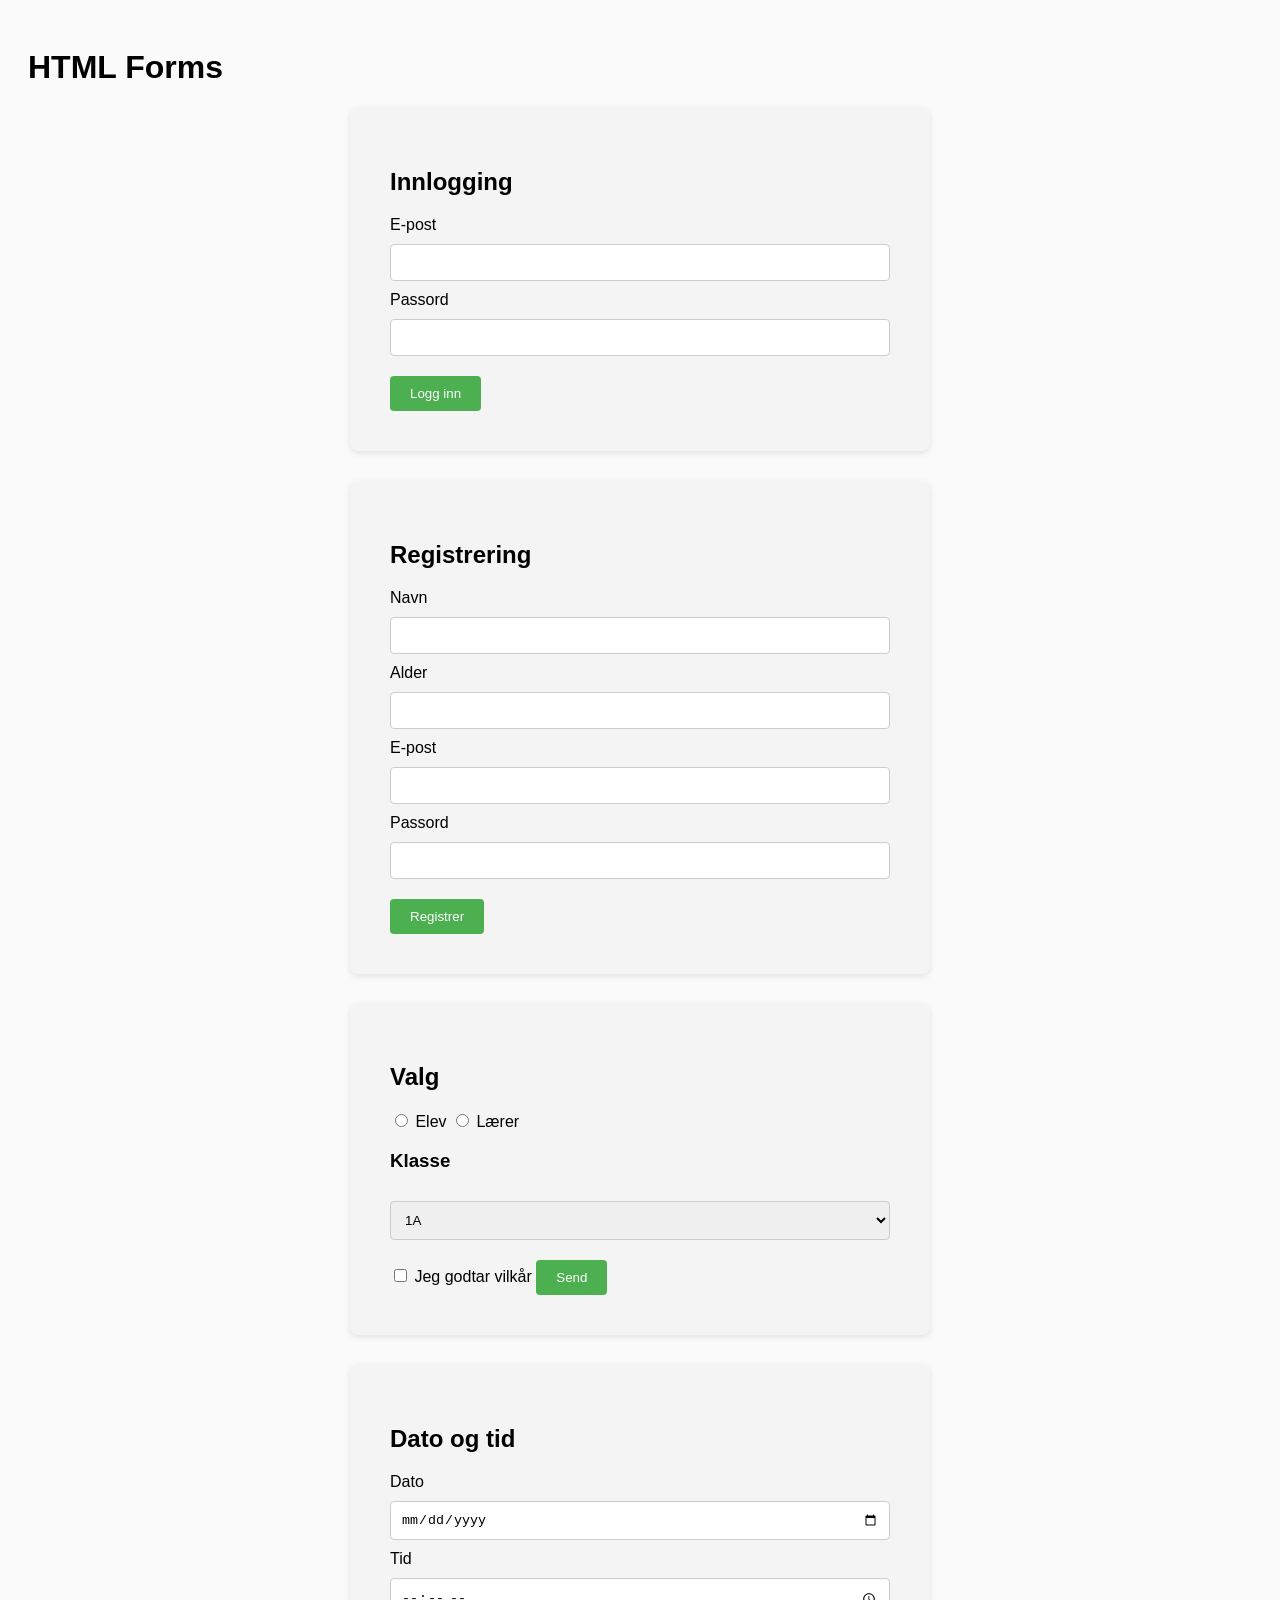
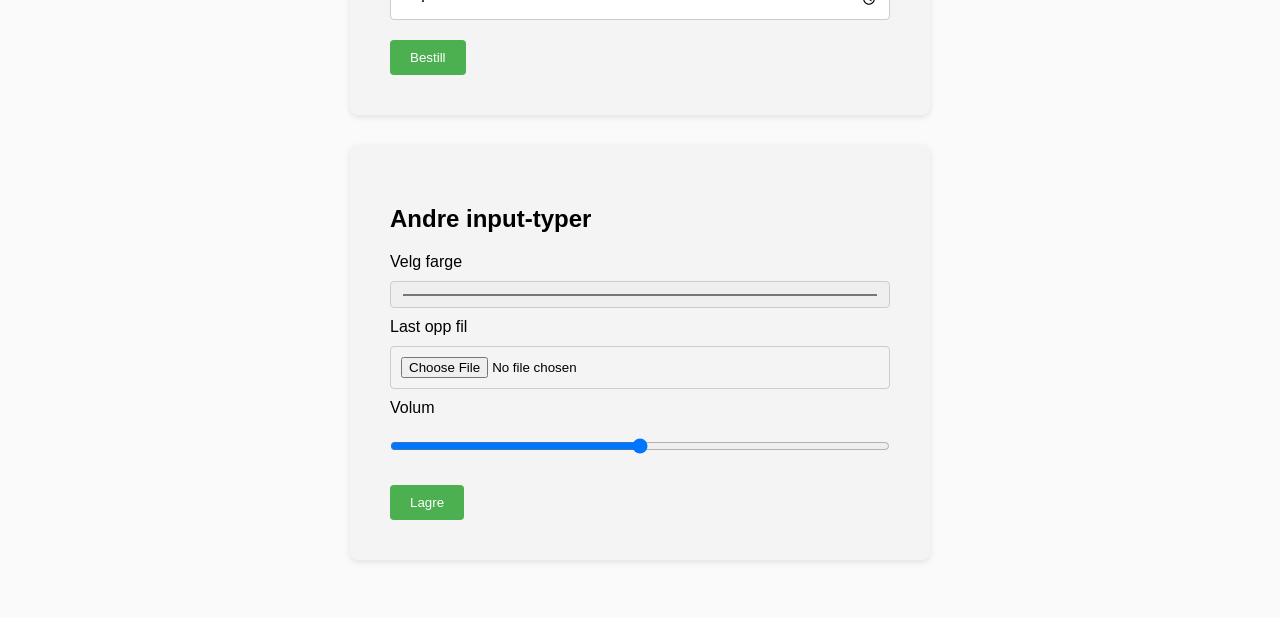
==== UKE-4/TIME-1/index.html @ cd5aebac "ADDED WEEK 4 LECTURE 1" ====
<!DOCTYPE html>
<html lang="en">
<head>
    <meta charset="UTF-8">
    <meta name="viewport" content="width=device-width, initial-scale=1.0">
    <title>HTML FORMS</title>
    <link rel="stylesheet" href="style.css">
    <script src="app.js" defer></script>
</head>
<body>
    <h1>HTML Forms</h1>

    <!-- 1. Innloggingsskjema -->
    <form id="login-form">
        <h2>Innlogging</h2>

        <label for="login-email">E-post</label>
        <input type="email" id="login-email" required>

        <label for="login-pass">Passord</label>
        <input type="password" id="login-pass" required>

        <button type="submit">Logg inn</button>
    </form>

    <!-- 2. Registreringsskjema -->
    <form>
        <h2>Registrering</h2>

        <label for="navn">Navn</label>
        <input type="text" id="navn" required>

        <label for="alder">Alder</label>
        <input type="number" id="alder" min="0" max="120">

        <label for="epost">E-post</label>
        <input type="email" id="epost" required>

        <label for="pass">Passord</label>
        <input type="password" id="pass" minlength="6">

        <button type="submit">Registrer</button>
    </form>

    <!-- 3. Valgskjema -->
    <form>
        <h2>Valg</h2>

        <label>
        <input type="radio" name="rolle"> Elev
        </label>
        <label>
        <input type="radio" name="rolle"> Lærer
        </label>

        <h3>Klasse</h3>
        <select id="klasse" name="klasse">
            <option value="1A">1A</option>
            <option value="1B">1B</option>
            <option value="2A">2A</option>
            <option value="2B">2B</option>
        </select>

        <label>
        <input type="checkbox"> Jeg godtar vilkår
        </label>

        <button type="submit">Send</button>
    </form>

    <!-- 4. Dato og tid -->
    <form>
        <h2>Dato og tid</h2>

        <label for="dato">Dato</label>
        <input type="date" id="dato">

        <label for="tid">Tid</label>
        <input type="time" id="tid">

        <button type="submit">Bestill</button>
    </form>

    <!-- 5. Spesielle input-typer -->
    <form>
        <h2>Andre input-typer</h2>

        <label for="farge">Velg farge</label>
        <input type="color" id="farge">

        <label for="fil">Last opp fil</label>
        <input type="file" id="fil">

        <label for="range">Volum</label>
        <input type="range" id="range" min="0" max="100">

        <button type="submit">Lagre</button>
    </form>
</body>
</html>
---- UKE-4/TIME-1/style.css ----
body {
    background-color: #fafafa;
    font-family: Arial, sans-serif;
    padding: 20px;
}

/* Form-styling */
form { 
    max-width: 500px; 
    margin: 0 auto 30px auto; /* 30px mellom hver form */
    padding: 40px; 
    background-color: #f4f4f4; 
    border-radius: 8px; 
    box-shadow: 0 2px 6px rgba(0,0,0,0.1);
}

/* Input-felt */
input[type="text"], 
input[type="password"], 
input[type="email"], 
input[type="number"], 
input[type="date"], 
input[type="time"], 
input[type="color"], 
input[type="file"], 
input[type="range"],
select {
    width: 100%; 
    padding: 10px; 
    margin: 10px 0; /* mellom hvert input */
    border: 1px solid #ccc; 
    border-radius: 4px; 
    box-sizing: border-box;
}

/* Submit-knapp */
input[type="submit"], button[type="submit"] { 
    background-color: #4CAF50; 
    color: white; 
    padding: 10px 20px; 
    border: none; 
    border-radius: 4px; 
    cursor: pointer; 
    margin-top: 10px; /* spacing over knappen */
} 
    
input[type="submit"]:hover, button[type="submit"]:hover { 
    background-color: #45a049; 
}
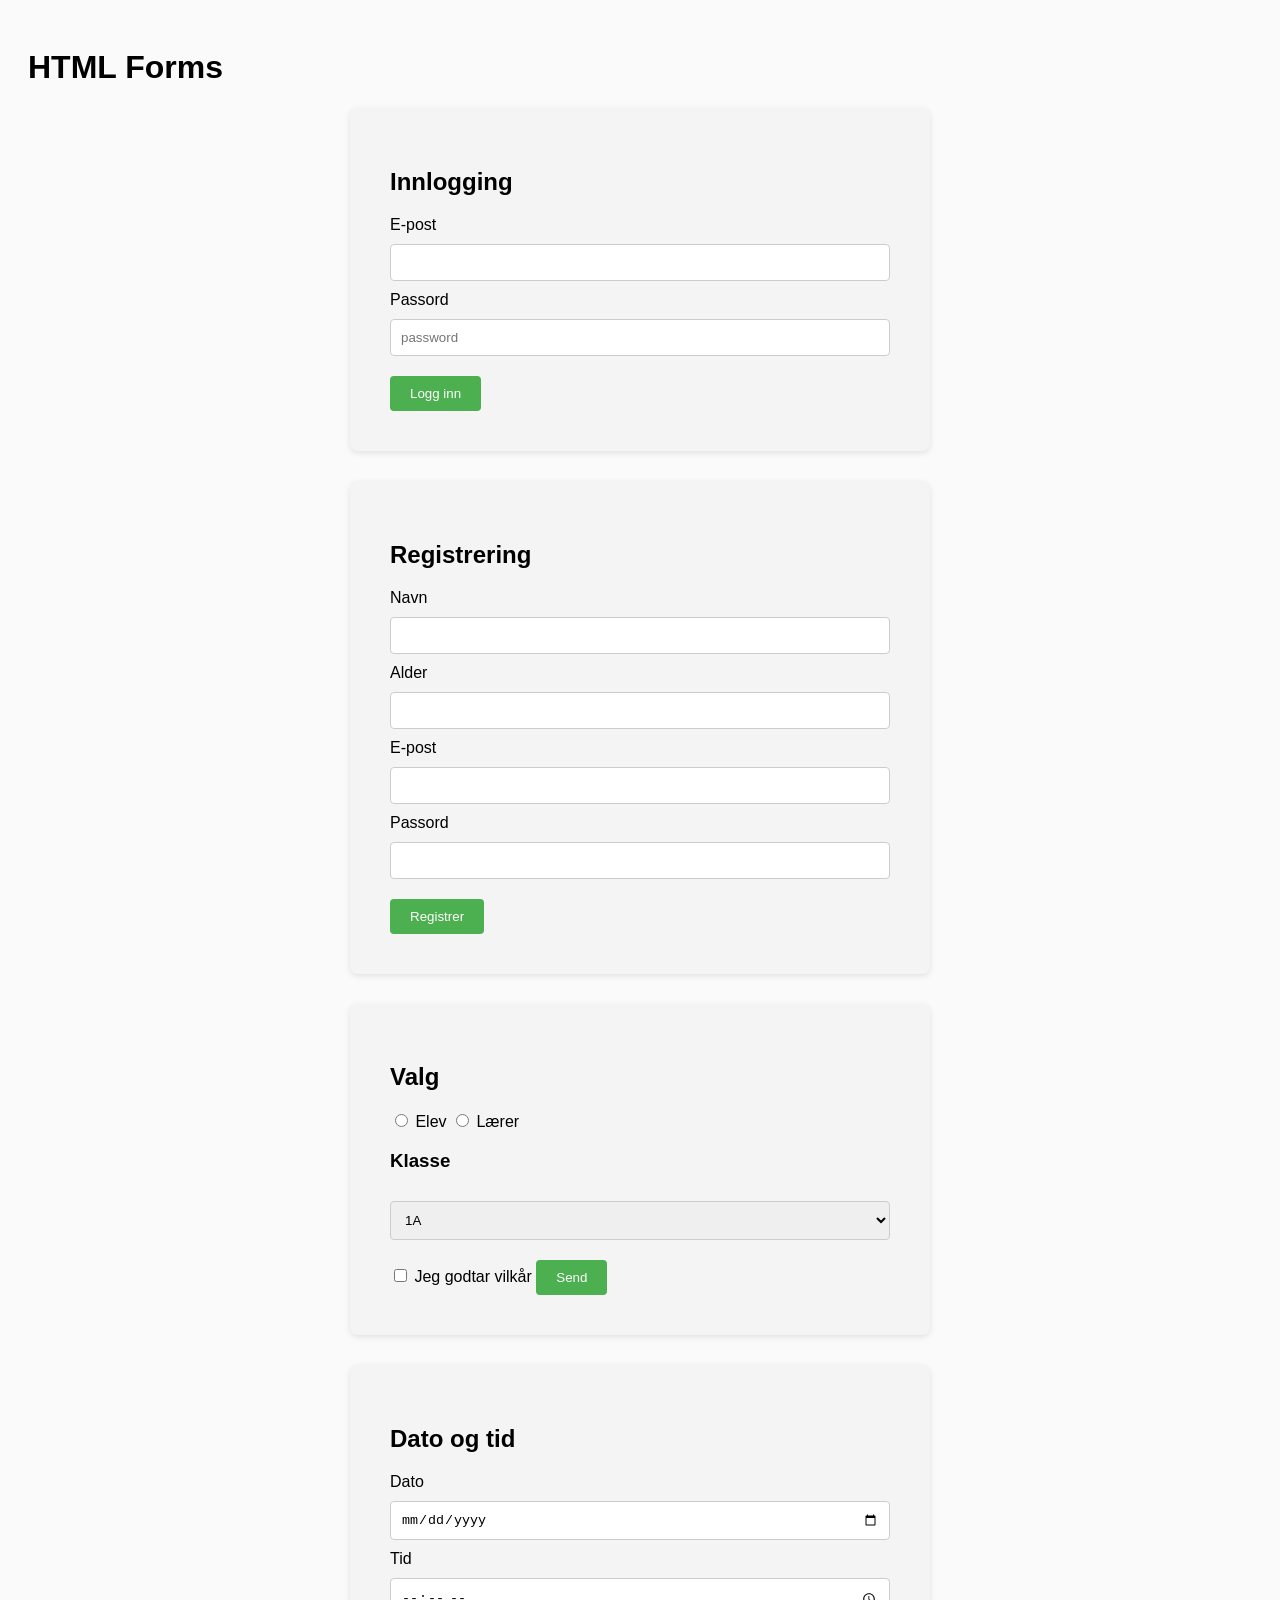
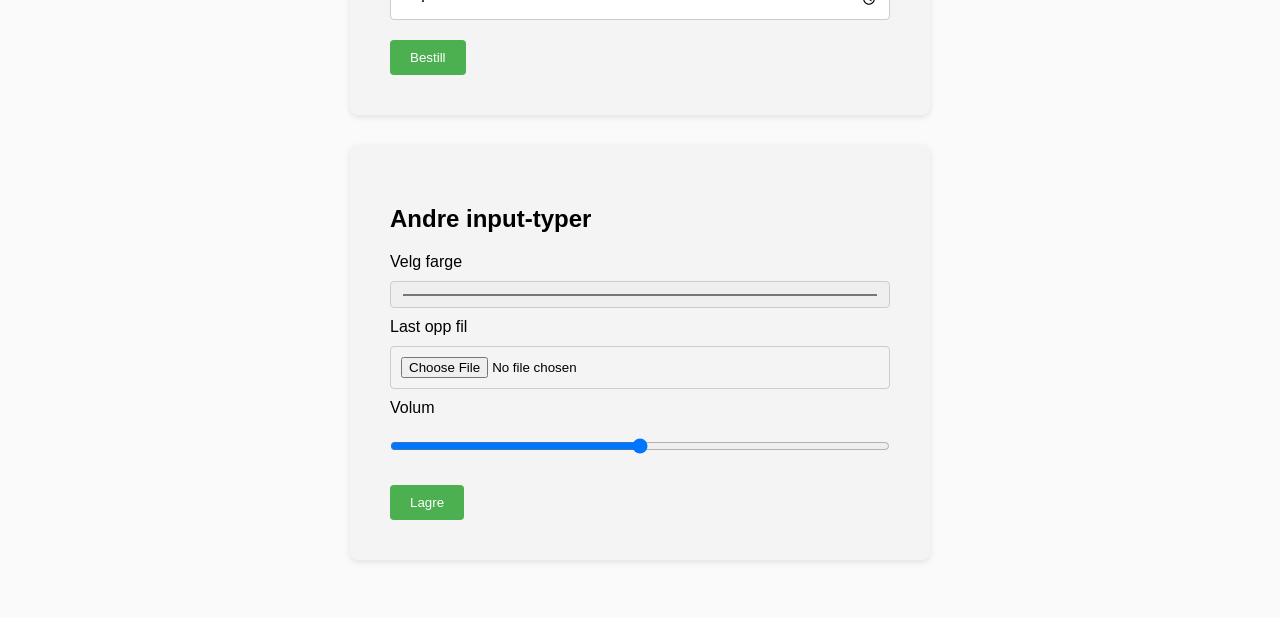
==== commit dd03bf87: "added placeholder to input" ====
--- a/UKE-4/TIME-1/index.html
+++ b/UKE-4/TIME-1/index.html
@@ -18,7 +18,7 @@
         <input type="email" id="login-email" required>
 
         <label for="login-pass">Passord</label>
-        <input type="password" id="login-pass" required>
+        <input type="password" id="login-pass" required placeholder="password">
 
         <button type="submit">Logg inn</button>
     </form>
